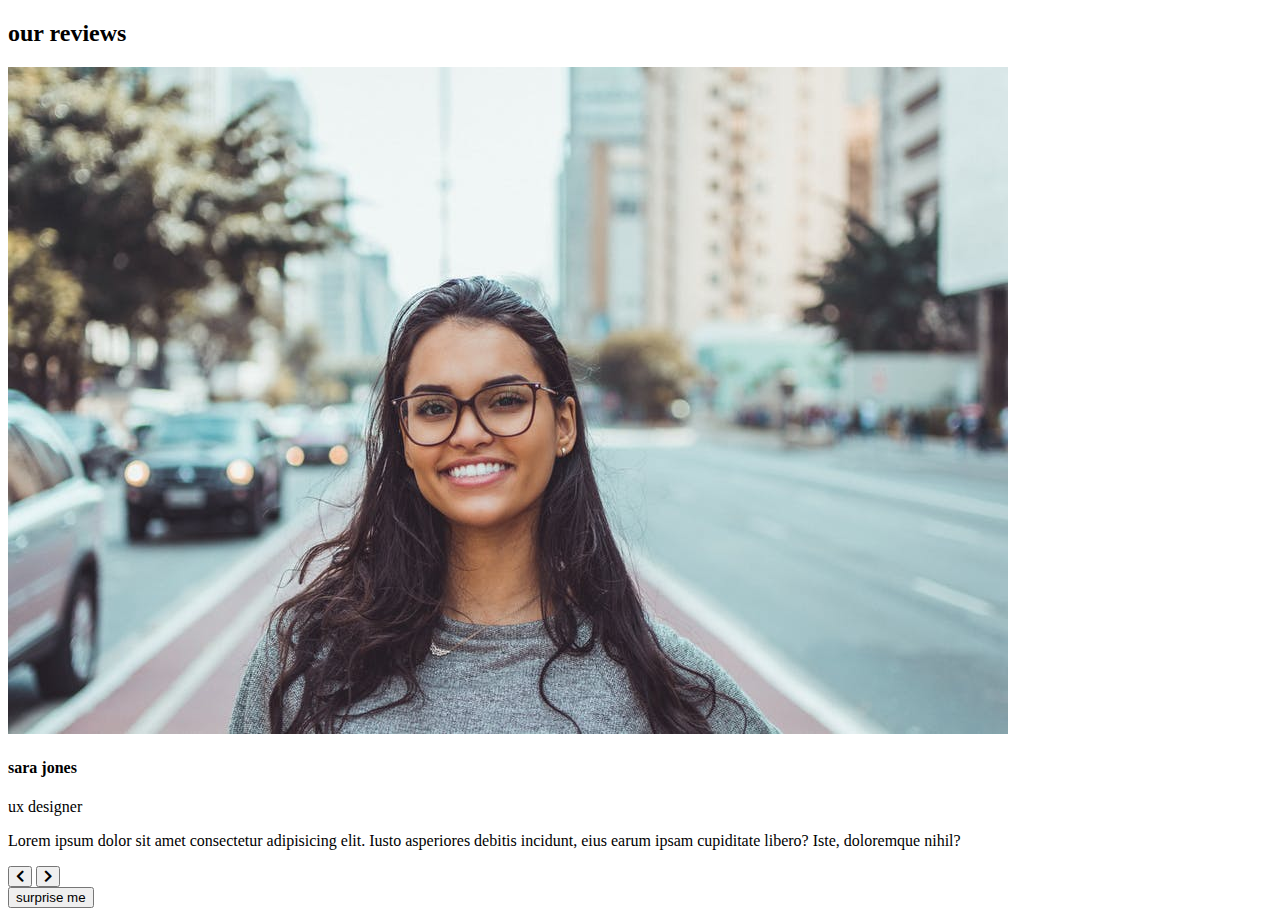
==== JavaScript/6/index.html @ 4c3fc55c "update" ====
<!DOCTYPE html>
<html lang="en">

<head>
    <meta charset="UTF-8" />
    <meta name="viewport" content="width=device-width, initial-scale=1.0" />
    <title>Starter</title>
    <!-- font-awesome -->
    <link rel="stylesheet" href="https://cdnjs.cloudflare.com/ajax/libs/font-awesome/5.14.0/css/all.min.css" />

    <!-- styles -->
    <link rel="stylesheet" href="styles.css" />
</head>

<body>
    <main>
        <section class="container">
            <!-- title -->
            <div class="title">
                <h2>our reviews</h2>
                <div class="underline"></div>
            </div>
            <!-- review -->
            <article class="review">
                <div class="img-container">
                    <img src="person-1.jpeg" id="person-img" alt="" />
                </div>
                <h4 id="author">sara jones</h4>
                <p id="job">ux designer</p>
                <p id="info">
                    Lorem ipsum dolor sit amet consectetur adipisicing elit. Iusto
                    asperiores debitis incidunt, eius earum ipsam cupiditate libero?
                    Iste, doloremque nihil?
                </p>
                <!-- prev next buttons-->
                <div class="button-container">
                    <button class="prev-btn">
                        <i class="fas fa-chevron-left"></i>
                    </button>
                    <button class="next-btn">
                        <i class="fas fa-chevron-right"></i>
                    </button>
                </div>
                <!-- random button -->
                <button class="random-btn">surprise me</button>
            </article>
        </section>
    </main>
    <!-- javascript -->
    <script src="hex.js"></script>
</body>

</html>
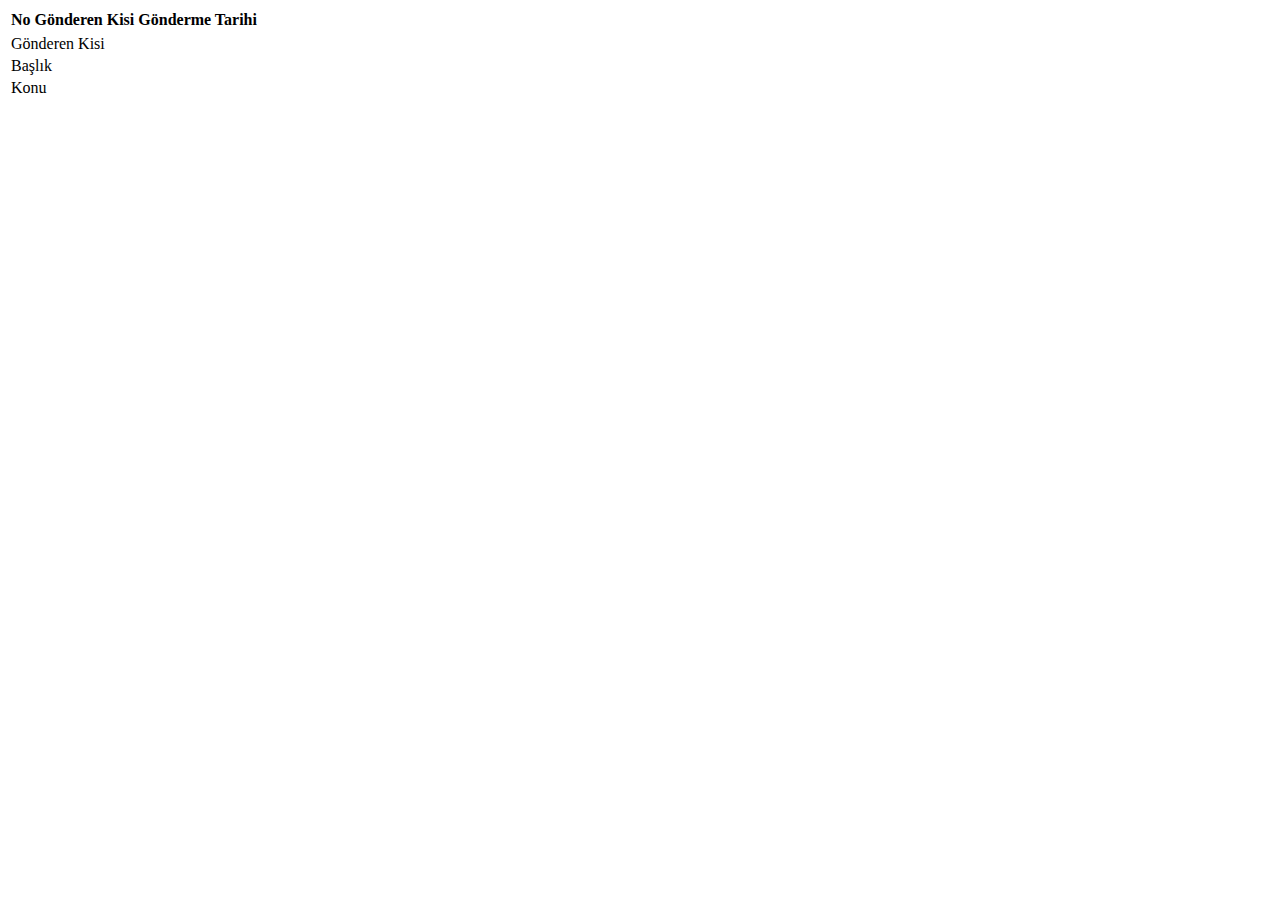
==== commit 26cef48d: "update" ====
--- a/JavaScript/6/index.html
+++ b/JavaScript/6/index.html
@@ -1,53 +1,46 @@
 <!DOCTYPE html>
 <html lang="en">
+<head>
+    <meta charset="UTF-8">
+    <meta http-equiv="X-UA-Compatible" content="IE=edge">
+    <meta name="viewport" content="width=device-width, initial-scale=1.0">
+    <title>Document</title>
+</head>
+<body>
+    <div>
+        <div>
+            <table>
+                <thead>
+                    <tr>
+                        <th>No</th>
+                        <th>Gönderen Kisi</th>
+                        <th>Gönderme Tarihi</th>
+                        <th></th>
+                    </tr>
+                </thead>
+                <tbody id="tablo">
 
-<head>
-    <meta charset="UTF-8" />
-    <meta name="viewport" content="width=device-width, initial-scale=1.0" />
-    <title>Starter</title>
-    <!-- font-awesome -->
-    <link rel="stylesheet" href="https://cdnjs.cloudflare.com/ajax/libs/font-awesome/5.14.0/css/all.min.css" />
-
-    <!-- styles -->
-    <link rel="stylesheet" href="styles.css" />
-</head>
-
-<body>
-    <main>
-        <section class="container">
-            <!-- title -->
-            <div class="title">
-                <h2>our reviews</h2>
-                <div class="underline"></div>
-            </div>
-            <!-- review -->
-            <article class="review">
-                <div class="img-container">
-                    <img src="person-1.jpeg" id="person-img" alt="" />
-                </div>
-                <h4 id="author">sara jones</h4>
-                <p id="job">ux designer</p>
-                <p id="info">
-                    Lorem ipsum dolor sit amet consectetur adipisicing elit. Iusto
-                    asperiores debitis incidunt, eius earum ipsam cupiditate libero?
-                    Iste, doloremque nihil?
-                </p>
-                <!-- prev next buttons-->
-                <div class="button-container">
-                    <button class="prev-btn">
-                        <i class="fas fa-chevron-left"></i>
-                    </button>
-                    <button class="next-btn">
-                        <i class="fas fa-chevron-right"></i>
-                    </button>
-                </div>
-                <!-- random button -->
-                <button class="random-btn">surprise me</button>
-            </article>
-        </section>
-    </main>
-    <!-- javascript -->
-    <script src="hex.js"></script>
+                </tbody>
+            </table>
+        </div>
+        <div>
+            <table>
+                <tr>
+                    <td>Gönderen Kisi</td>
+                    <td><p id="kisi"></p></td>
+                </tr>
+                <tr>
+                    <td>Başlık</td>
+                    <td><p id="baslik"></p></td>
+                </tr>
+                <tr>
+                    <td>Konu</td>
+                    <td>
+                        <p id="konu"></p>
+                    </td>
+                </tr>
+            </table>
+        </div>
+    </div>
 </body>
-
 </html>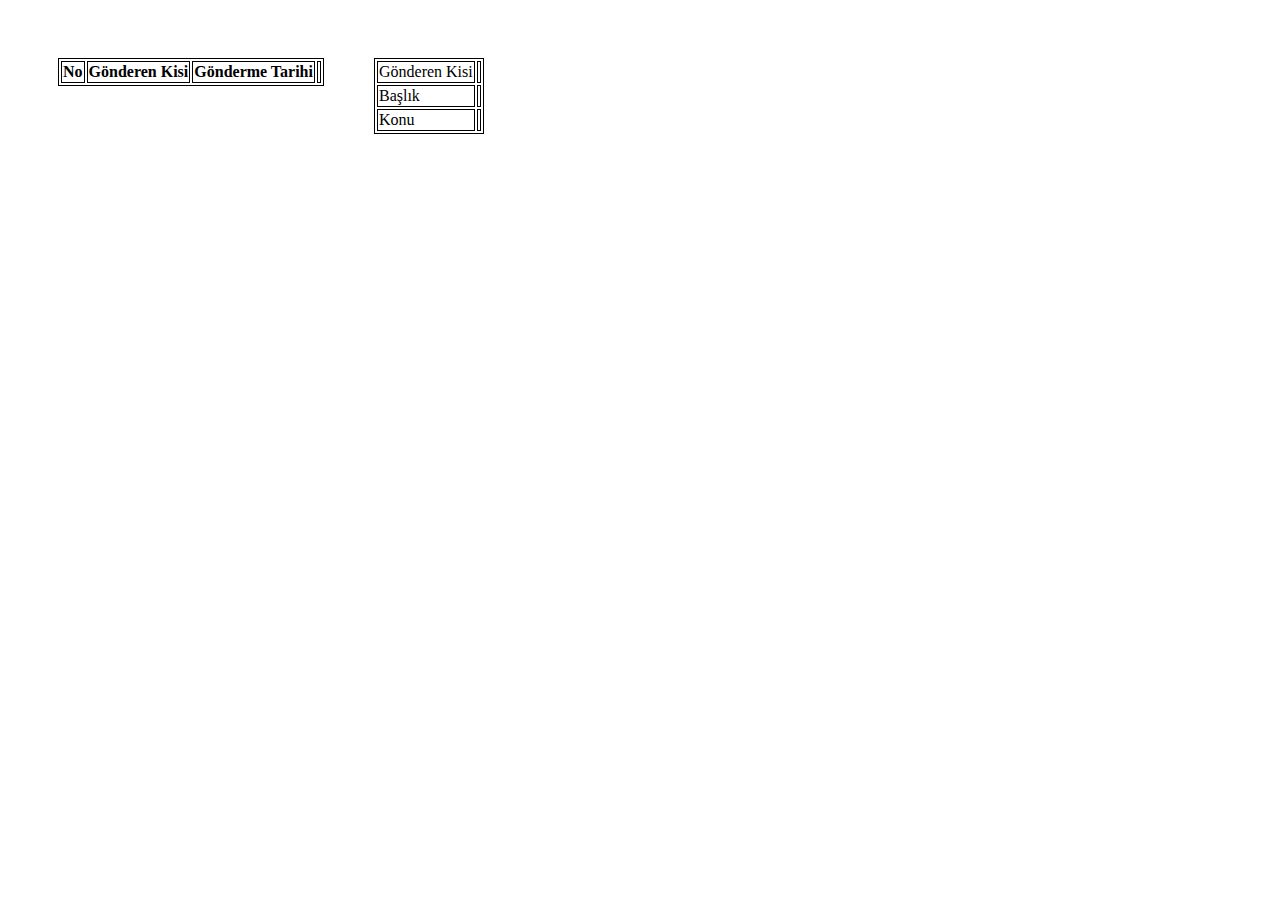
==== commit 20d08f14: "update" ====
--- a/JavaScript/6/index.html
+++ b/JavaScript/6/index.html
@@ -5,6 +5,15 @@
     <meta http-equiv="X-UA-Compatible" content="IE=edge">
     <meta name="viewport" content="width=device-width, initial-scale=1.0">
     <title>Document</title>
+    <style>
+        table,tr,td,th{
+            border: 1px solid black;
+        }
+        div{
+            float: left;
+            margin: 25px;
+        }
+    </style>
 </head>
 <body>
     <div>
@@ -42,5 +51,35 @@
             </table>
         </div>
     </div>
+
+
+    <script>
+        var mailler = 
+        [
+            mail={ID:1, Gonderen:"Ali", GondermeTarihi:"15.12.2022", Baslik:"adsdsaddad 1", Konu:"sdasdasdasd 1"},
+            mail = { ID: 2, Gonderen: "Batu", GondermeTarihi: "15.12.2022", Baslik: "Basadsaasdlik 2", Konu: "adsasdsad 2" },
+            mail = { ID: 3, Gonderen: "Ali", GondermeTarihi: "15.12.2022", Baslik: "asdasdas 3", Konu: "adsadsa 3" },
+            mail = { ID: 4, Gonderen: "Veli", GondermeTarihi: "15.12.2022", Baslik: "asdasdas 4", Konu: "asdasd 4" },
+        ]
+
+
+        var tablo = document.getElementById("tablo");
+        var kisi = document.getElementById("kisi");
+        var baslik = document.getElementById("baslik");
+        var konu = document.getElementById("konu");
+
+        mailler.forEach(e=>{
+            var satir = "<tr><td>" +e.ID +"</td><td>" + e.Gonderen + "</td><td>" + e.GondermeTarihi + "</td><td><button onclick="Goster("+e.ID+")">Göster</button></tr></td>";
+            tablo.innerHTML += satir;
+        });
+
+        function Goster(id){
+            var index = mailler.findIndex(mail=>mail.ID==id);
+            kisi.innerHTML = mailler[index].Gonderen;
+            baslik.innerHTML = mailler[index].Baslik;
+            konu.innerHTML = mailler[index].Konu;
+        }
+
+    </script>
 </body>
 </html>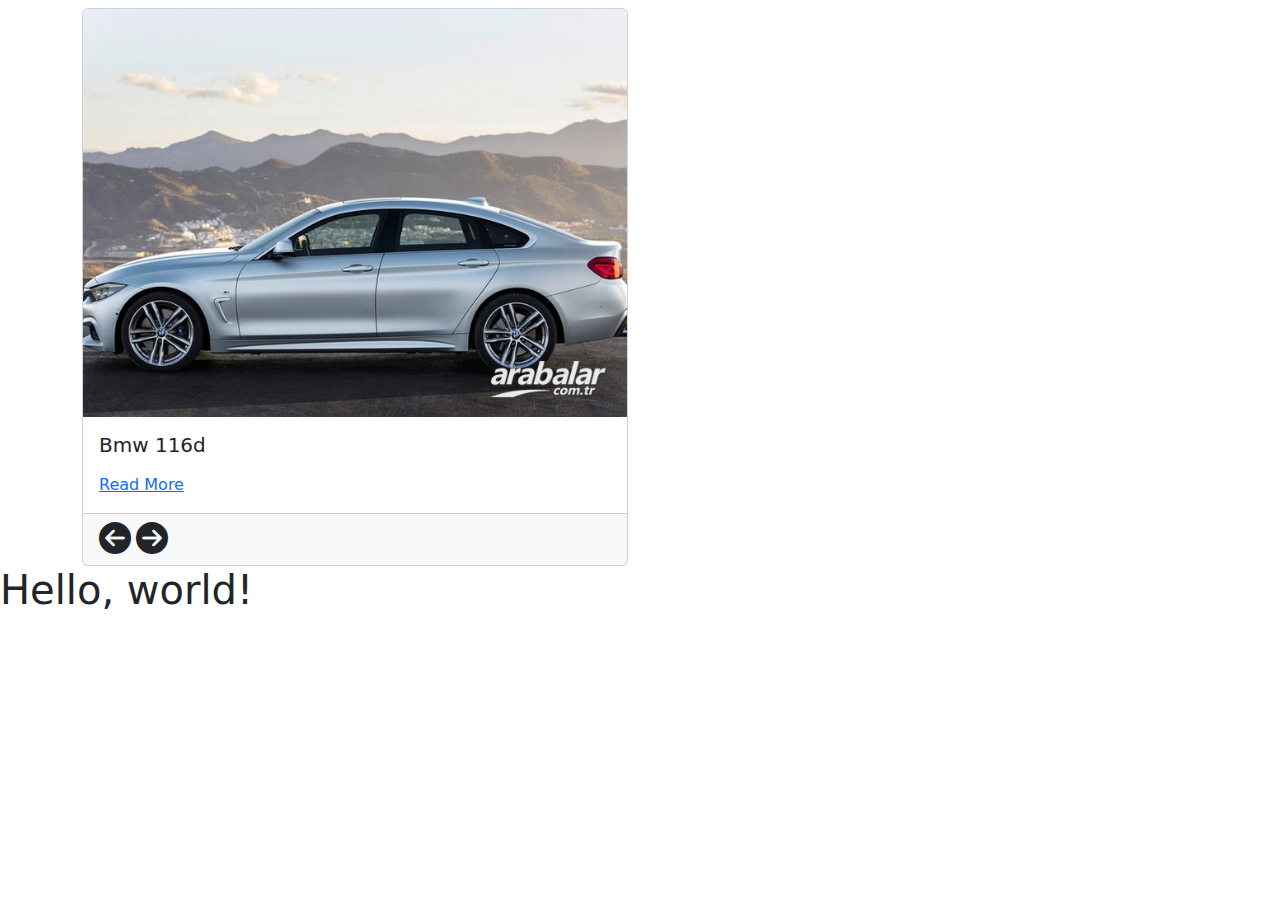
==== commit 22e0841c: "update" ====
--- a/JavaScript/6/index.html
+++ b/JavaScript/6/index.html
@@ -1,85 +1,47 @@
-<!DOCTYPE html>
+<!doctype html>
 <html lang="en">
+
 <head>
-    <meta charset="UTF-8">
-    <meta http-equiv="X-UA-Compatible" content="IE=edge">
-    <meta name="viewport" content="width=device-width, initial-scale=1.0">
-    <title>Document</title>
-    <style>
-        table,tr,td,th{
-            border: 1px solid black;
-        }
-        div{
-            float: left;
-            margin: 25px;
-        }
-    </style>
+    <meta charset="utf-8">
+    <meta name="viewport" content="width=device-width, initial-scale=1">
+    <title>Hello World</title>
+    <link href="https://cdn.jsdelivr.net/npm/bootstrap@5.2.3/dist/css/bootstrap.min.css" rel="stylesheet">
+    <link rel="stylesheet" href="https://cdnjs.cloudflare.com/ajax/libs/font-awesome/6.2.1/css/all.min.css">
 </head>
+
 <body>
-    <div>
-        <div>
-            <table>
-                <thead>
-                    <tr>
-                        <th>No</th>
-                        <th>Gönderen Kisi</th>
-                        <th>Gönderme Tarihi</th>
-                        <th></th>
-                    </tr>
-                </thead>
-                <tbody id="tablo">
 
-                </tbody>
-            </table>
-        </div>
-        <div>
-            <table>
-                <tr>
-                    <td>Gönderen Kisi</td>
-                    <td><p id="kisi"></p></td>
-                </tr>
-                <tr>
-                    <td>Başlık</td>
-                    <td><p id="baslik"></p></td>
-                </tr>
-                <tr>
-                    <td>Konu</td>
-                    <td>
-                        <p id="konu"></p>
-                    </td>
-                </tr>
-            </table>
+
+    <div class="container mt-2">
+        <div class="row">
+            <div class="col-md-6">
+
+                <div class="card">
+                    <img class="card-img-top" src="img/bmw.jpg" alt="">
+                    <div class="card-body">
+                        <h5 class="card-title">Bmw 116d</h5>
+                        <p class="card-text"></p>
+                        <a class="card-link" href="#">Read More</a>
+                    </div>
+                    <div class="card-footer">
+                        <i class="fas fa-arrow-circle-left fa-2x"></i>
+                        <i class="fas fa-arrow-circle-right fa-2x"></i>
+                    </div>
+                </div>
+            </div>
         </div>
     </div>
 
-
-    <script>
-        var mailler = 
-        [
-            mail={ID:1, Gonderen:"Ali", GondermeTarihi:"15.12.2022", Baslik:"adsdsaddad 1", Konu:"sdasdasdasd 1"},
-            mail = { ID: 2, Gonderen: "Batu", GondermeTarihi: "15.12.2022", Baslik: "Basadsaasdlik 2", Konu: "adsasdsad 2" },
-            mail = { ID: 3, Gonderen: "Ali", GondermeTarihi: "15.12.2022", Baslik: "asdasdas 3", Konu: "adsadsa 3" },
-            mail = { ID: 4, Gonderen: "Veli", GondermeTarihi: "15.12.2022", Baslik: "asdasdas 4", Konu: "asdasd 4" },
-        ]
-
-
-        var tablo = document.getElementById("tablo");
-        var kisi = document.getElementById("kisi");
-        var baslik = document.getElementById("baslik");
-        var konu = document.getElementById("konu");
-
-        mailler.forEach(e=>{
-            var satir = "<tr><td>" +e.ID +"</td><td>" + e.Gonderen + "</td><td>" + e.GondermeTarihi + "</td><td><button onclick="Goster("+e.ID+")">Göster</button></tr></td>";
-            tablo.innerHTML += satir;
-        });
-
-        function Goster(id){
-            var index = mailler.findIndex(mail=>mail.ID==id);
-            kisi.innerHTML = mailler[index].Gonderen;
-            baslik.innerHTML = mailler[index].Baslik;
-            konu.innerHTML = mailler[index].Konu;
-        }
+    <h1>Hello, world!</h1>
+    <script src="hex.js"></script>
+    <script src="https://code.jquery.com/jquery-3.3.1.slim.min.js"></script>
+    <script src="https://cdn.jsdelivr.net/npm/bootstrap@5.2.3/dist/js/bootstrap.bundle.min.js">
+    </script>
+    <script src="https://cdn.jsdelivr.net/npm/@popperjs/core@2.11.6/dist/umd/popper.min.js"></script>
+    <script src="https://cdn.jsdelivr.net/npm/bootstrap@5.2.3/dist/js/bootstrap.min.js"></script>
+    
 
     </script>
 </body>
+
 </html>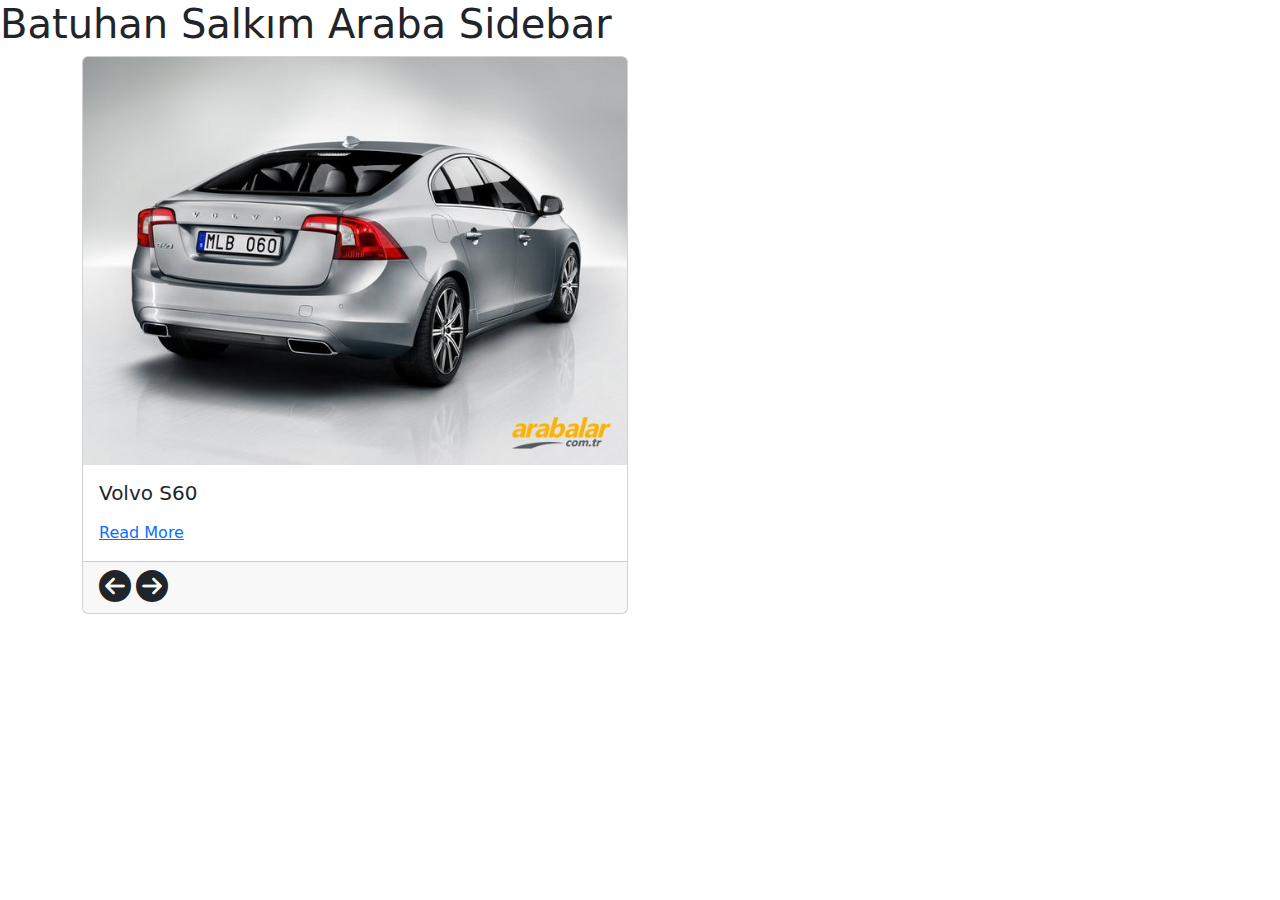
==== commit 64ada455: "update" ====
--- a/JavaScript/6/index.html
+++ b/JavaScript/6/index.html
@@ -11,6 +11,7 @@
 
 <body>
 
+    <h1>Batuhan Salkım Araba Sidebar</h1>
 
     <div class="container mt-2">
         <div class="row">
@@ -32,7 +33,6 @@
         </div>
     </div>
 
-    <h1>Hello, world!</h1>
     <script src="hex.js"></script>
     <script src="https://code.jquery.com/jquery-3.3.1.slim.min.js"></script>
     <script src="https://cdn.jsdelivr.net/npm/bootstrap@5.2.3/dist/js/bootstrap.bundle.min.js">
